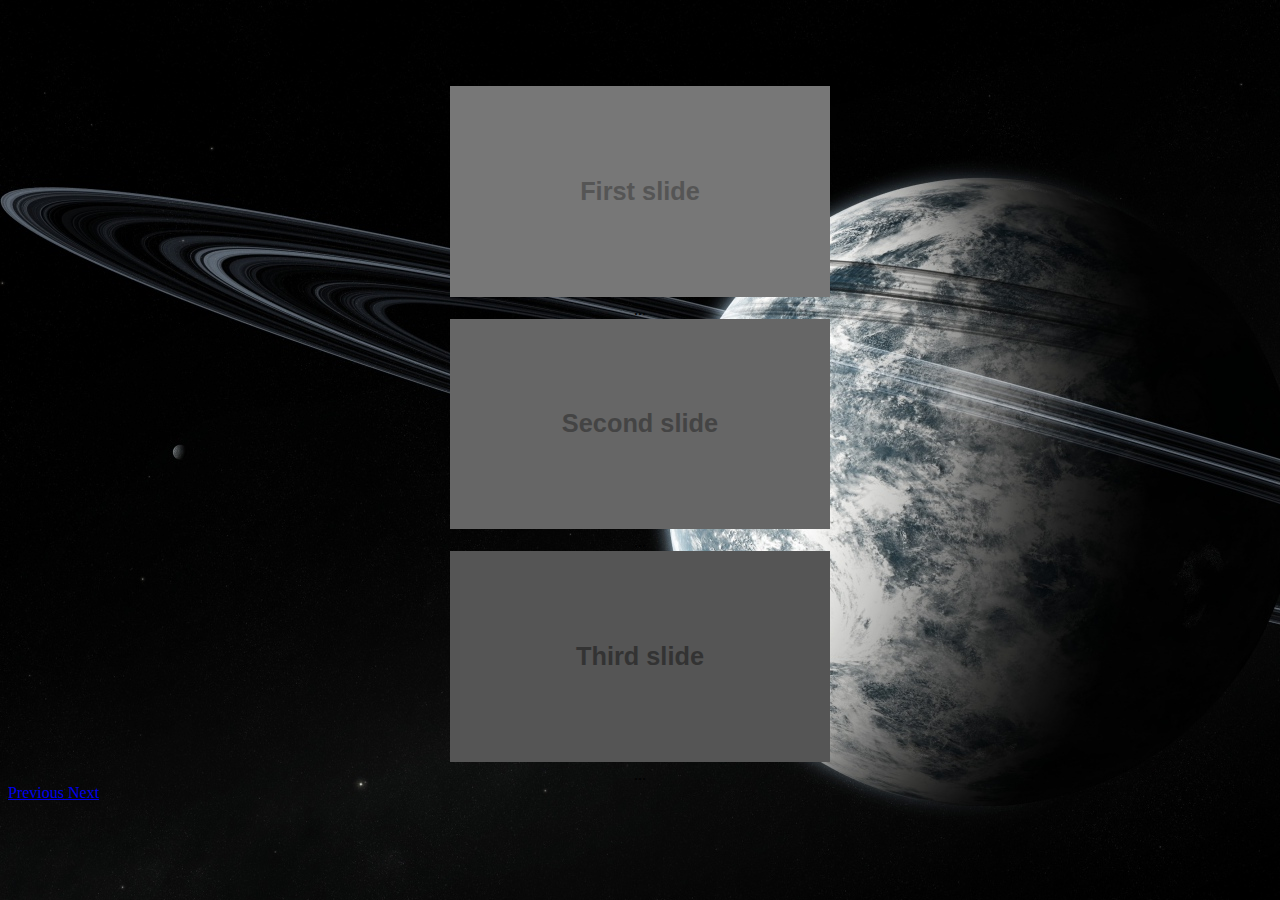
==== src/main/resources/static/home/index.html @ 1e001388 "u" ====
<!DOCTYPE html>
<html lang="en">
<head>
    <meta charset="UTF-8">
    <meta http-equiv="X-UA-Compatible" content="IE=edge">
    <meta name="viewport" content="width=device-width, initial-scale=1">

    <title>Bootstrap</title>

    <link rel="stylesheet" href="/bootstrap/css/bootstrap.min.css">

    <style>
        body {
            background-image: url(img/002.jpg);
        }

        .carousel-control {
            width: 65%;
        }
    </style>

</head>
<body>

<div id="carousel-example-generic" class="carousel slide" data-ride="carousel" style="margin-top: 10px">
    <!-- Indicators -->
    <ol class="carousel-indicators">
        <li data-target="#carousel-example-generic" data-slide-to="0" class="active"></li>
        <li data-target="#carousel-example-generic" data-slide-to="1"></li>
        <li data-target="#carousel-example-generic" data-slide-to="2"></li>
    </ol>

    <!-- Wrapper for slides -->
    <div class="carousel-inner" role="listbox">
        <div class="item active" style="text-align: center">
            <img src="svg/first.svg" alt="..." style="display: inline-block; width: 30%">
            <div class="carousel-caption">
                ...
            </div>
        </div>
        <div class="item" style="text-align: center">
            <img src="svg/second.svg" alt="..." style="display: inline-block; width: 30%">
            <div class="carousel-caption">
                ...
            </div>
        </div>
        <div class="item" style="text-align: center">
            <img src="svg/third.svg" alt="..." style="display: inline-block; width: 30%">
            <div class="carousel-caption">
                ...
            </div>
        </div>
    </div>

    <!-- Controls -->
    <a class="left carousel-control" href="#carousel-example-generic" role="button" data-slide="prev">
        <span class="glyphicon glyphicon-chevron-left" aria-hidden="true"></span>
        <span class="sr-only">Previous</span>
    </a>
    <a class="right carousel-control" href="#carousel-example-generic" role="button" data-slide="next">
        <span class="glyphicon glyphicon-chevron-right" aria-hidden="true"></span>
        <span class="sr-only">Next</span>
    </a>
</div>


<script src="../jquery.min.js"></script>
<script src="/bootstrap/js/bootstrap.min.js"></script>
</body>
</html>
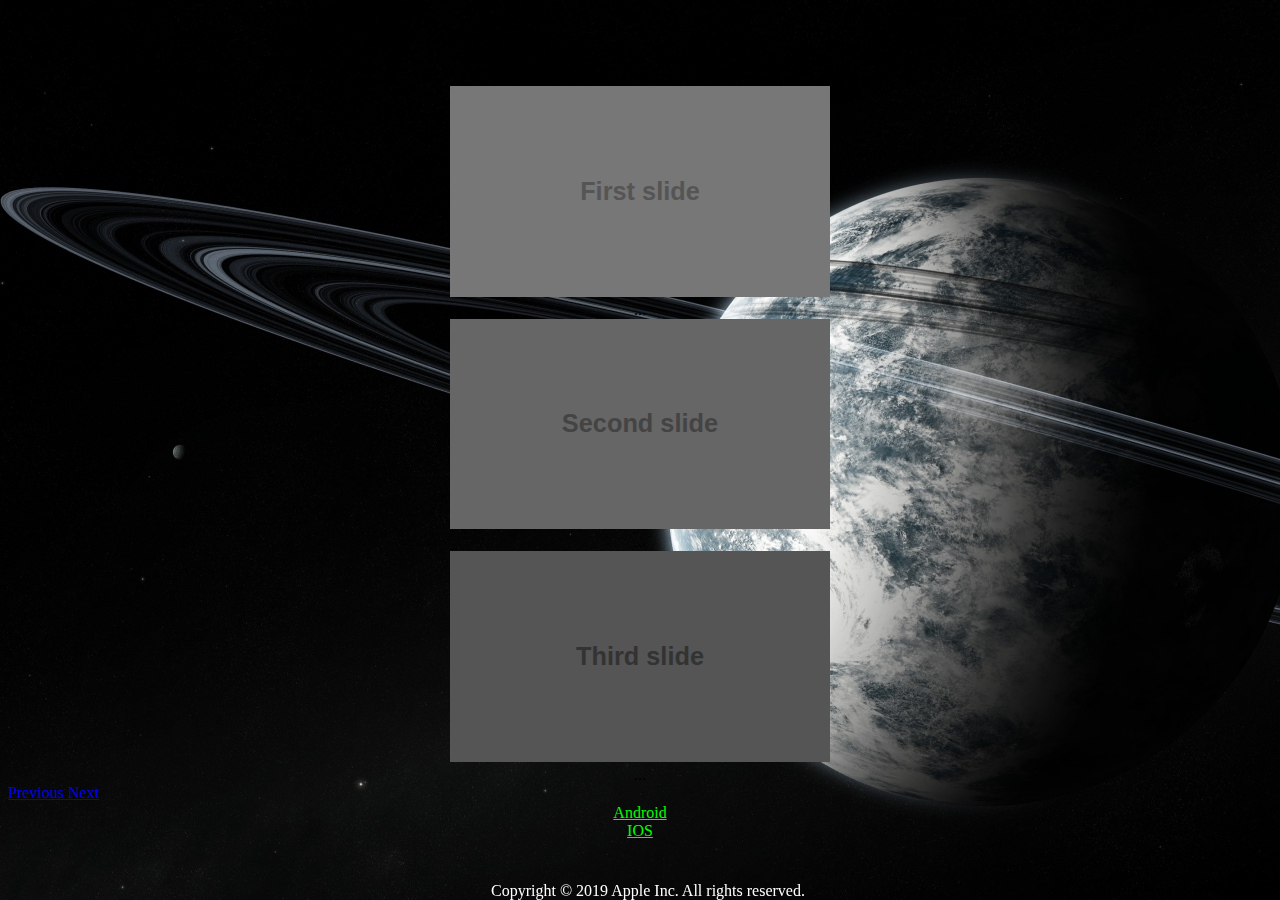
==== commit a43ee91b: "u" ====
--- a/src/main/resources/static/home/index.html
+++ b/src/main/resources/static/home/index.html
@@ -17,12 +17,20 @@
         .carousel-control {
             width: 65%;
         }
+
+        .footer {
+            position: fixed;
+            bottom: 0;
+            text-align: center;
+            width: 100%;
+            color: white;
+        }
     </style>
 
 </head>
 <body>
 
-<div id="carousel-example-generic" class="carousel slide" data-ride="carousel" style="margin-top: 10px">
+<div id="carousel-example-generic" class="carousel slide" data-ride="carousel">
     <!-- Indicators -->
     <ol class="carousel-indicators">
         <li data-target="#carousel-example-generic" data-slide-to="0" class="active"></li>
@@ -61,8 +69,18 @@
         <span class="glyphicon glyphicon-chevron-right" aria-hidden="true"></span>
         <span class="sr-only">Next</span>
     </a>
+
+
 </div>
 
+<div class="row" style="margin-top: 0.2%">
+    <div class="col-md-4"></div>
+    <div class="col-md-2" style="text-align: center"><a href="#" style="color: #00ff04">Android</a></div>
+    <div class="col-md-2" style="text-align: center"><a href="#" style="color: #00ff04">IOS</a></div>
+    <div class="col-md-4"></div>
+</div>
+
+<div class="footer">Copyright © 2019 Apple Inc. All rights reserved.</div>
 
 <script src="../jquery.min.js"></script>
 <script src="/bootstrap/js/bootstrap.min.js"></script>
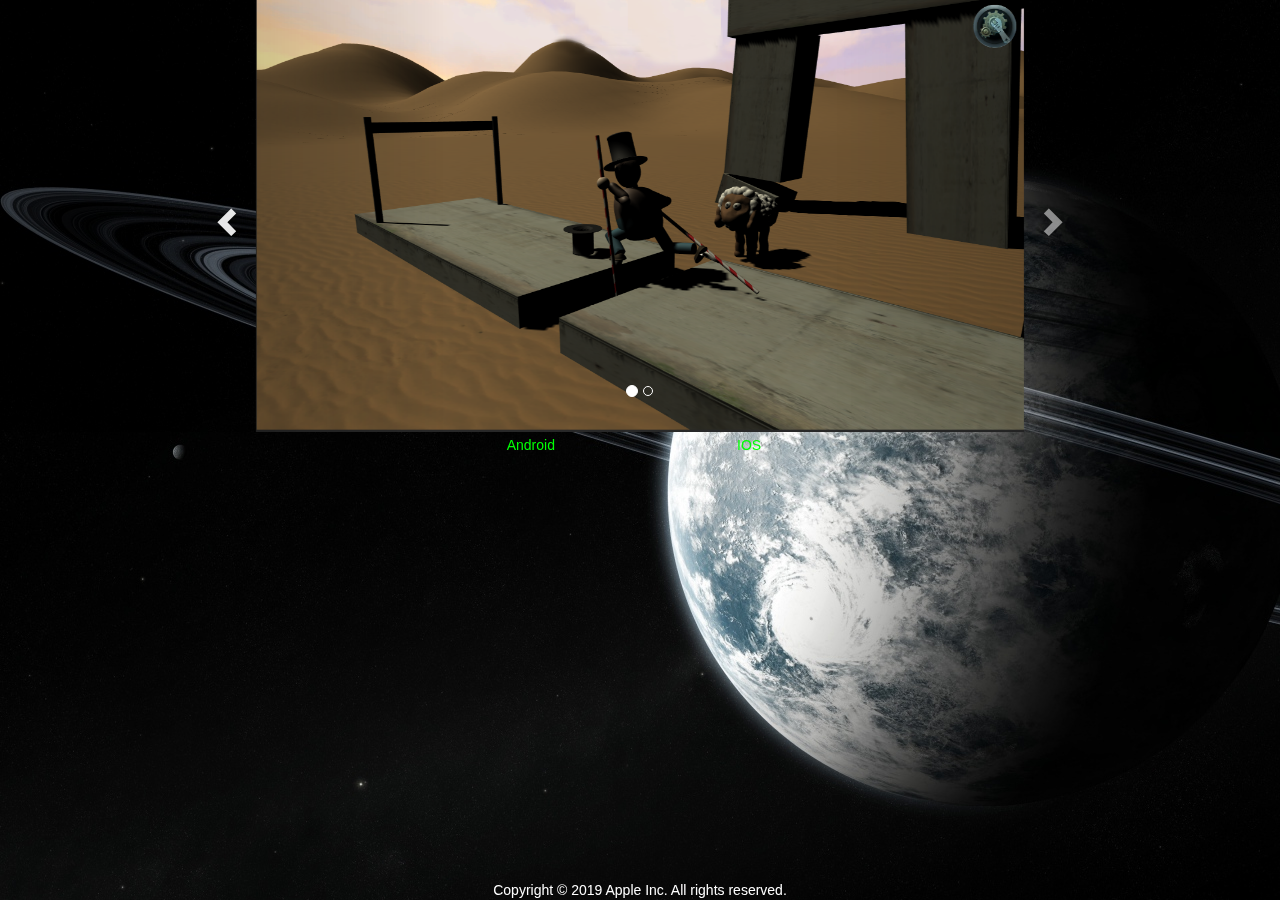
==== commit 6e7ec90d: "u" ====
--- a/src/main/resources/static/home/index.html
+++ b/src/main/resources/static/home/index.html
@@ -7,7 +7,7 @@
 
     <title>Bootstrap</title>
 
-    <link rel="stylesheet" href="/bootstrap/css/bootstrap.min.css">
+    <link rel="stylesheet" href="../bootstrap/css/bootstrap.min.css">
 
     <style>
         body {
@@ -15,7 +15,7 @@
         }
 
         .carousel-control {
-            width: 65%;
+            width: 35%;
         }
 
         .footer {
@@ -35,29 +35,27 @@
     <ol class="carousel-indicators">
         <li data-target="#carousel-example-generic" data-slide-to="0" class="active"></li>
         <li data-target="#carousel-example-generic" data-slide-to="1"></li>
-        <li data-target="#carousel-example-generic" data-slide-to="2"></li>
+<!--        <li data-target="#carousel-example-generic" data-slide-to="2"></li>-->
     </ol>
 
     <!-- Wrapper for slides -->
     <div class="carousel-inner" role="listbox">
         <div class="item active" style="text-align: center">
-            <img src="svg/first.svg" alt="..." style="display: inline-block; width: 30%">
+            <img src="img/loading_00.png" alt="..." style="display: inline-block; width: 60%">
             <div class="carousel-caption">
-                ...
             </div>
         </div>
         <div class="item" style="text-align: center">
-            <img src="svg/second.svg" alt="..." style="display: inline-block; width: 30%">
+            <img src="img/loading_01.png" alt="..." style="display: inline-block; width: 60%">
             <div class="carousel-caption">
-                ...
             </div>
         </div>
-        <div class="item" style="text-align: center">
-            <img src="svg/third.svg" alt="..." style="display: inline-block; width: 30%">
-            <div class="carousel-caption">
-                ...
-            </div>
-        </div>
+<!--        <div class="item" style="text-align: center">-->
+<!--            <img src="svg/third.svg" alt="..." style="display: inline-block; width: 30%">-->
+<!--            <div class="carousel-caption">-->
+<!--                ...-->
+<!--            </div>-->
+<!--        </div>-->
     </div>
 
     <!-- Controls -->
@@ -83,6 +81,6 @@
 <div class="footer">Copyright © 2019 Apple Inc. All rights reserved.</div>
 
 <script src="../jquery.min.js"></script>
-<script src="/bootstrap/js/bootstrap.min.js"></script>
+<script src="../bootstrap/js/bootstrap.min.js"></script>
 </body>
 </html>